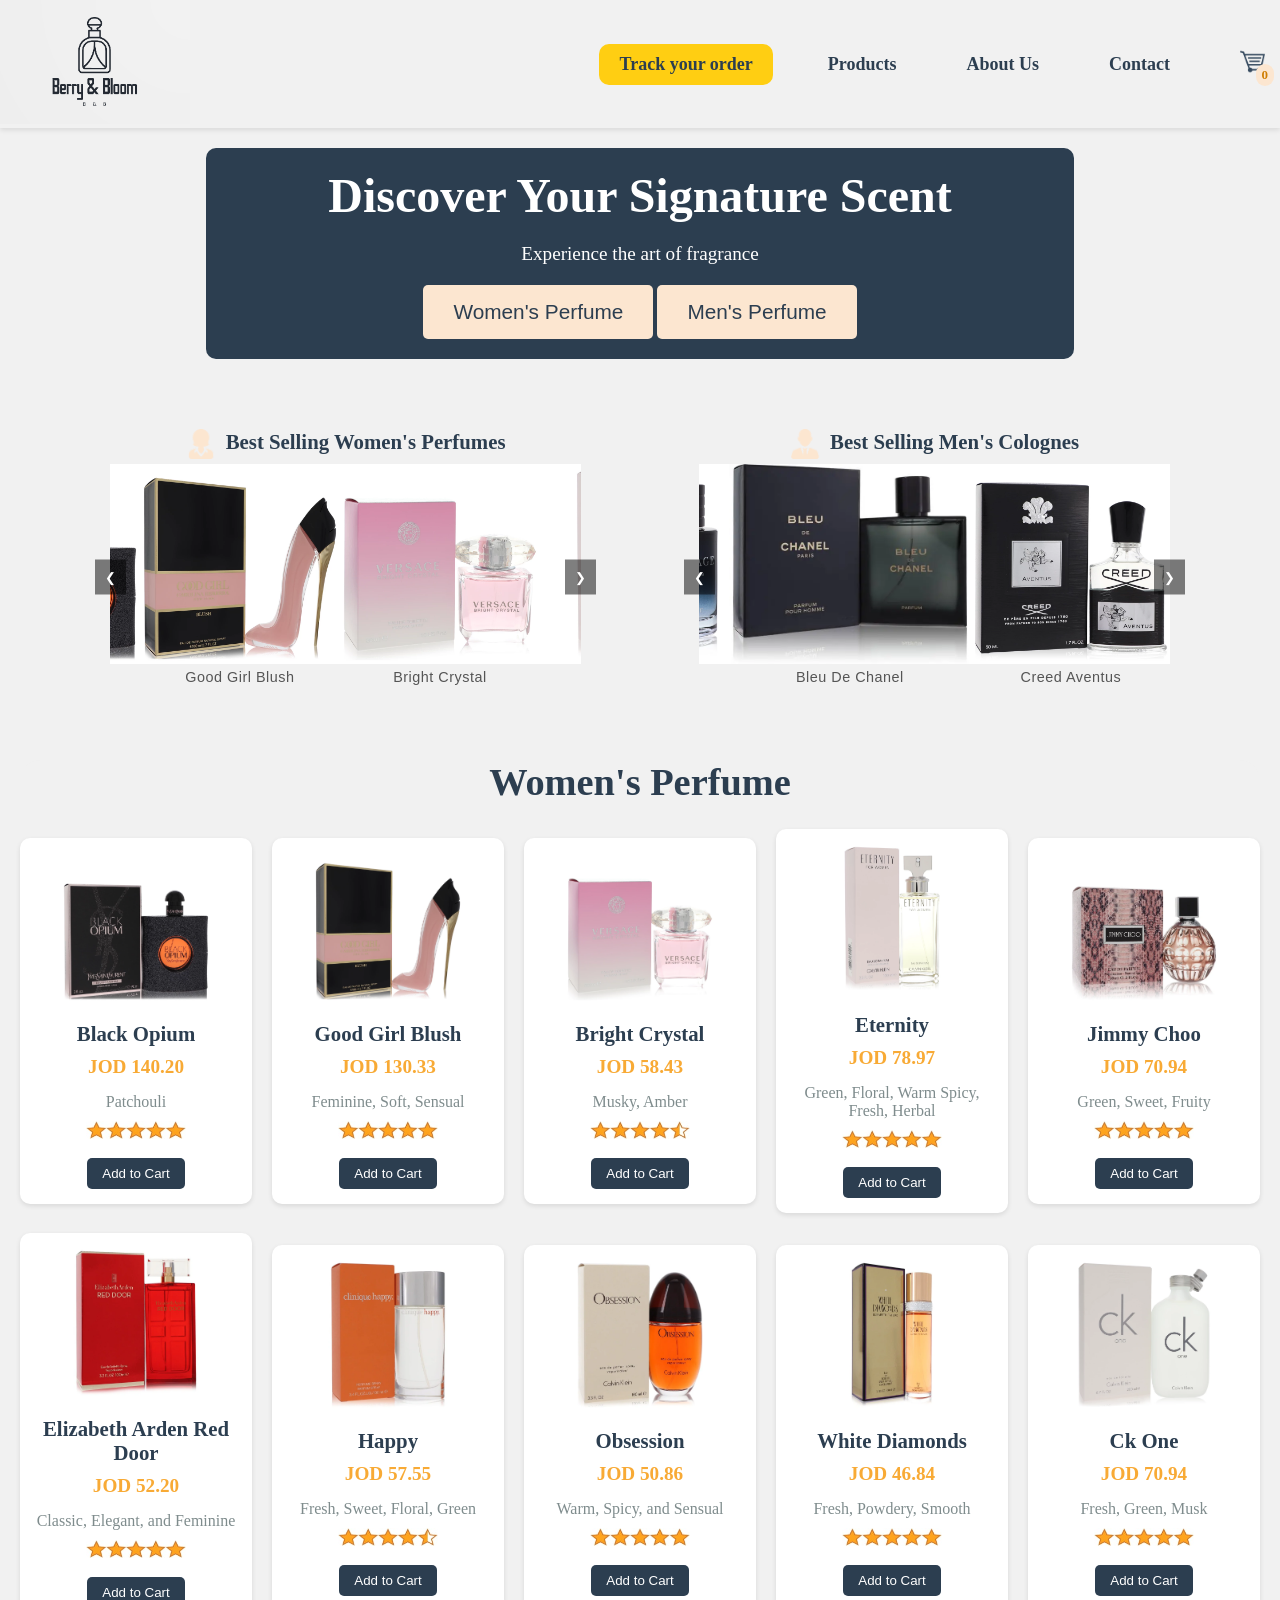
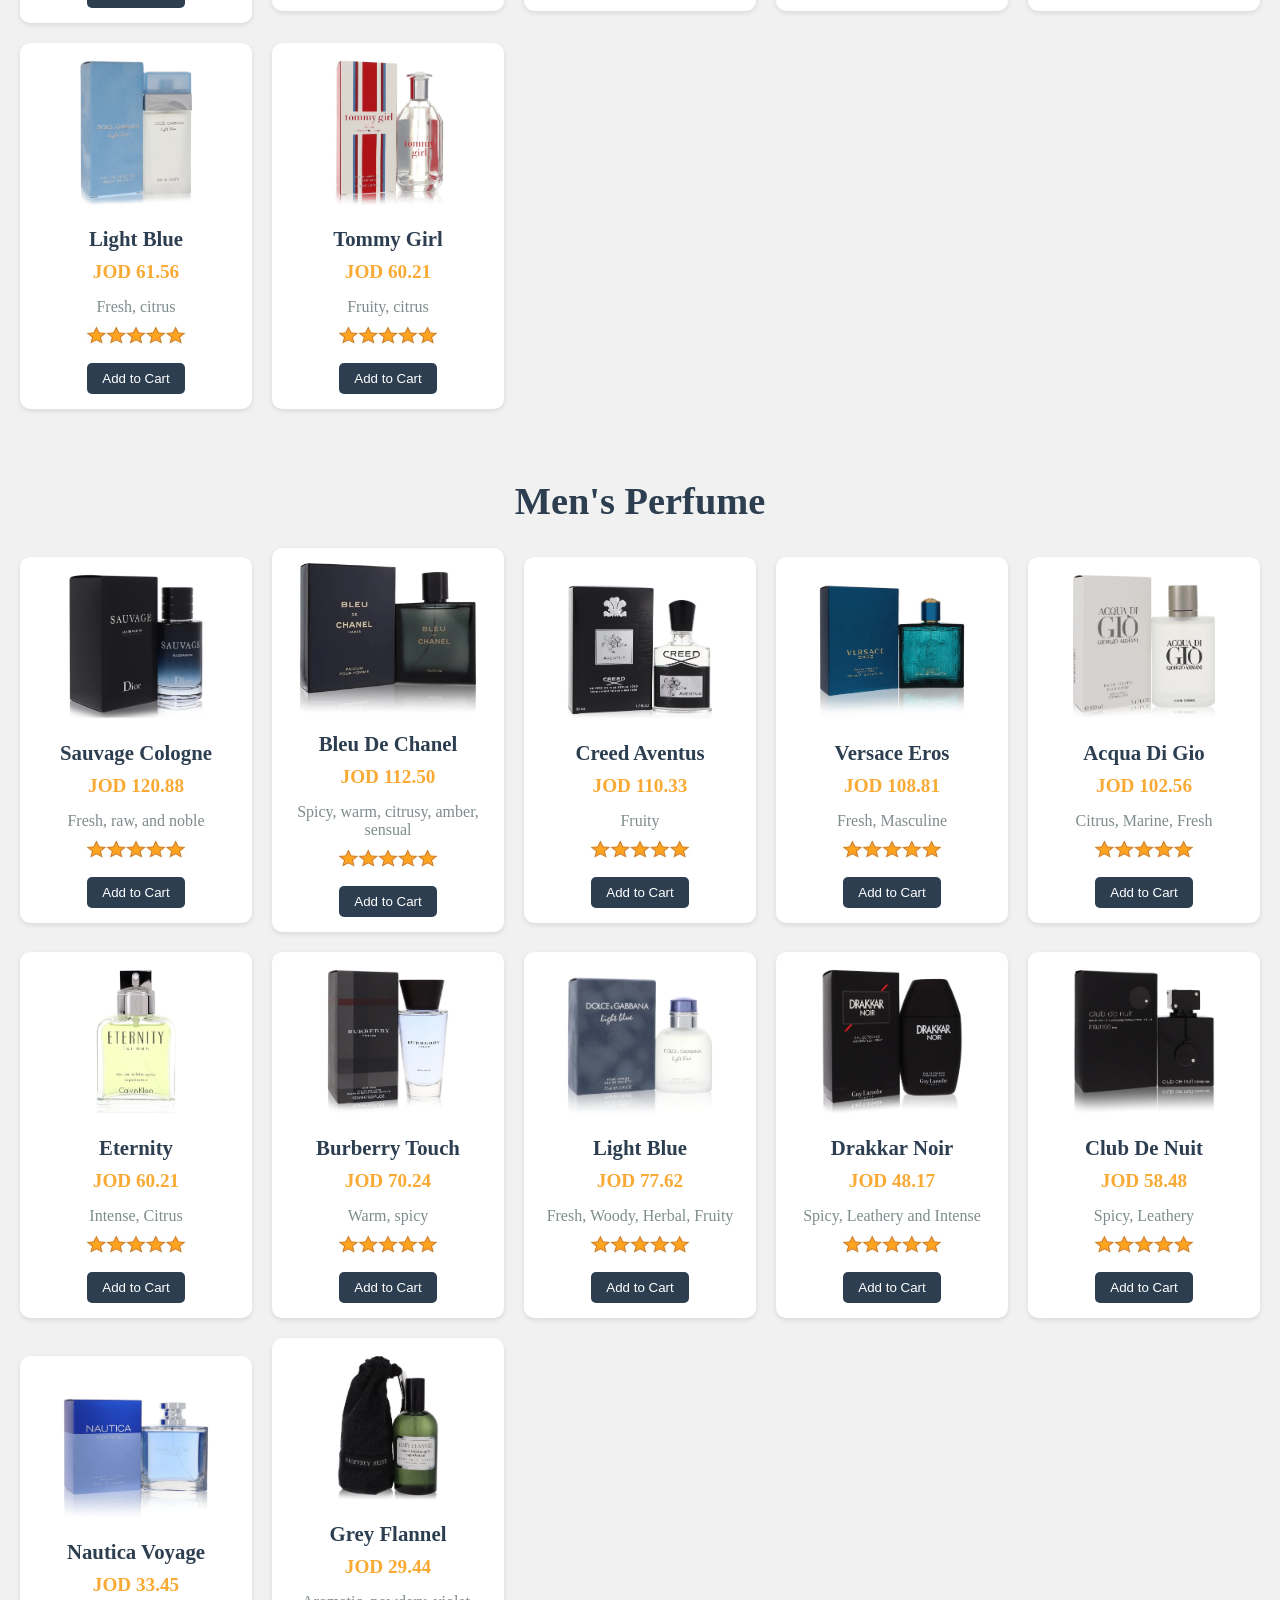
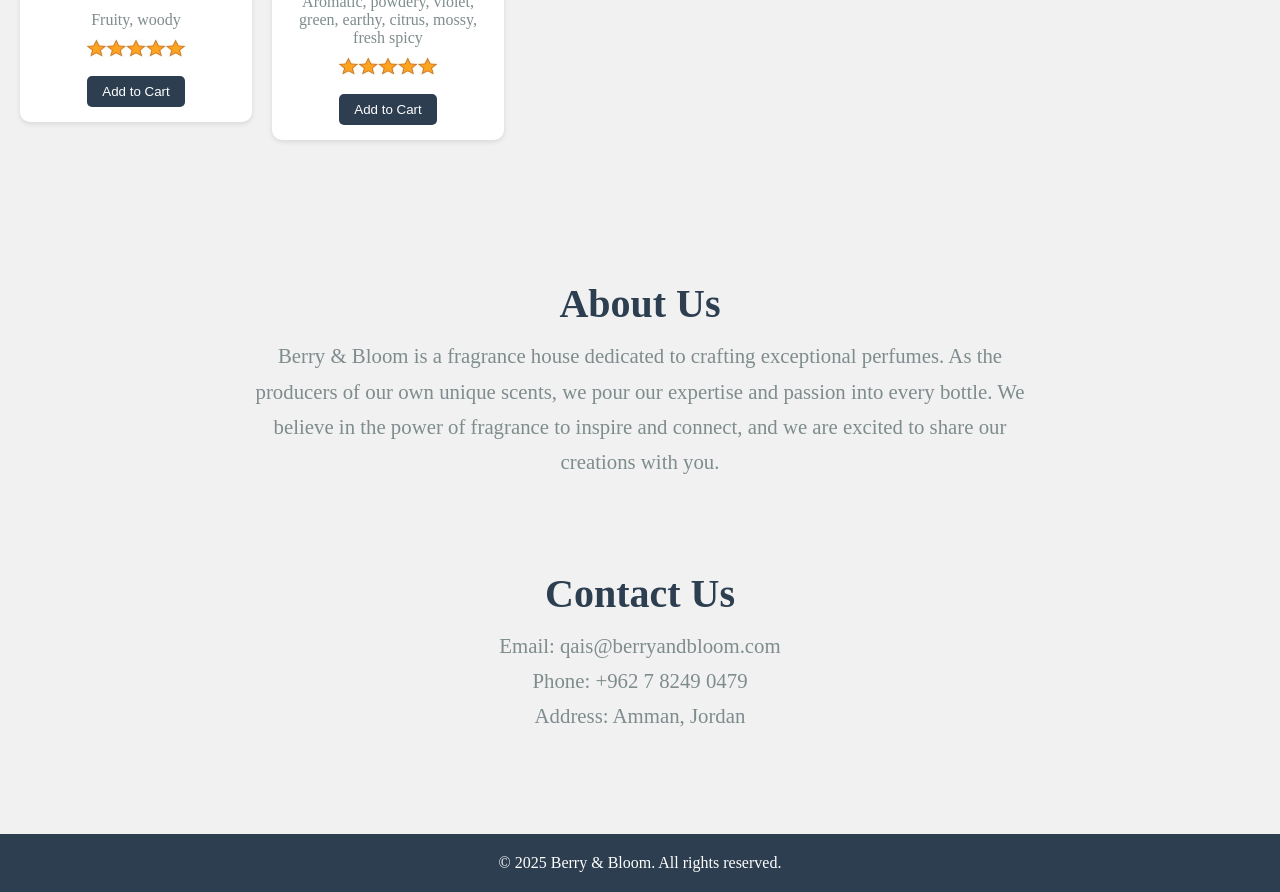
==== index.html @ 3b1eb6e8 "Add files via upload" ====
<!-- index.html  -->
<!DOCTYPE html>
<html lang="en">
  <head>
    <meta charset="UTF-8" />
    <meta name="viewport" content="width=device-width, initial-scale=1.0" />
    <title>Berry & Bloom</title>
    <link rel="stylesheet" href="style/index.css" />
    <link rel="preconnect" href="https://fonts.googleapis.com" />
    <link rel="preconnect" href="https://fonts.gstatic.com" crossorigin />
    <link
      href="https://fonts.googleapis.com/css2?family=Playfair+Display:wght@400;700&display=swap"
      rel="stylesheet"
    />
  </head>
  <body>
    <header>
      <div class="logo">
        <a href="index.html">
          <img src="img/Berry & Bloom-1.png" alt="Perfume Store Logo" />
        </a>
      </div>
      <nav class="nav-right">
        <ul>
          <li>
            <a href="track.html" class="button-like" id="button-track">
              Track your order</a
            >
          </li>

          <li class="dropdown">
            <a href="#" class="dropdown-toggle">Products</a>
            <ul class="dropdown-menu">
              <li>
                <a onclick="scrollToSection('productswomen')"
                  >Women's Perfume</a
                >
              </li>
              <li>
                <a onclick="scrollToSection('productsmen')">Men's Perfume</a>
              </li>
            </ul>
          </li>

          <li>
            <a onclick="scrollToSection('about')">About Us</a>
          </li>
          <li><a onclick="scrollToSection('contact')">Contact</a></li>
          <li>
            <a href="checkout.html"
              ><img src="./img/shopping-cart.png" class="cart-img" />
              <span id="cart-count">0</span></a
            >
          </li>
        </ul>
      </nav>
    </header>

    <main>
      <section id="banner">
        <div class="banner-content">
          <h2>Discover Your Signature Scent</h2>
          <p>Experience the art of fragrance</p>

          <div class="women-men">
            <button
              onclick="scrollToSection('productswomen')"
              class="women-men-btn"
            >
              Women's Perfume
            </button>
            <button
              onclick="scrollToSection('productsmen')"
              class="women-men-btn"
            >
              Men's Perfume
            </button>
          </div>
        </div>
      </section>

      <div class="parent-carsoul">
        <div class="carousel-item">
          <h3>
            <img
              class="icon-female"
              src="img/img icons/icon-female4.png"
              alt="Female Icon"
              style="
                width: 1.8em;
                height: 1.8em;
                margin-right: 5px;
                vertical-align: middle;
              "
            />
            Best Selling Women's Perfumes
          </h3>
          <section class="carousel-container">
            <div class="carousel-wrapper" id="womensCarousel">
              <a href="specific.html?productId=1" style="text-decoration: none">
                <div class="carousel-slide">
                  <img src="img/womensperfume/Black Opium.jpg" alt="Woman 8" />
                  <div class="carousel-caption">Black Opium</div>
                </div>
              </a>
              <a href="specific.html?productId=2" style="text-decoration: none">
                <div class="carousel-slide">
                  <img
                    src="img/womensperfume/Good Girl Blush.jpg"
                    alt="Woman 8"
                  />
                  <div class="carousel-caption">Good Girl Blush</div>
                </div>
              </a>
              <a href="specific.html?productId=3" style="text-decoration: none">
                <div class="carousel-slide">
                  <img
                    src="img/womensperfume/Bright Crystal.jpg"
                    alt="Woman 8"
                  />
                  <div class="carousel-caption">Bright Crystal</div>
                </div>
              </a>
              <a href="specific.html?productId=4" style="text-decoration: none">
                <div class="carousel-slide">
                  <img
                    src="img/womensperfume/Eternity Perfume.jpg"
                    alt="Woman 8"
                  />
                  <div class="carousel-caption">Eternity</div>
                </div>
              </a>
              <a href="specific.html?productId=5" style="text-decoration: none">
                <div class="carousel-slide">
                  <img src="img/womensperfume/Jimmy Choo.jpg" alt="Woman 8" />
                  <div class="carousel-caption">Jimmy Choo</div>
                </div>
              </a>
            </div>
            <button
              class="carousel-button prev"
              onclick="scrollWomensCarousel(-1)"
            >
              &#10094;
            </button>
            <button
              class="carousel-button next"
              onclick="scrollWomensCarousel(1)"
            >
              &#10095;
            </button>
          </section>
        </div>
        <div class="carousel-item">
          <h3>
            <img
              class="icon-male"
              src="img/img icons/icon-male4.png"
              alt="Male Icon"
              style="
                width: 1.8em;
                height: 1.8em;
                margin-right: 5px;
                vertical-align: middle;
              "
            />
            Best Selling Men's Colognes
          </h3>
          <section class="carousel-container">
            <div class="carousel-wrapper" id="mensCarousel">
              <a
                href="specific.html?productId=13"
                style="text-decoration: none"
              >
                <div class="carousel-slide">
                  <img src="img/mensperfume/Sauvage Cologne.jpg" alt="Men 1" />
                  <div class="carousel-caption">Sauvage Cologne</div>
                </div></a
              >
              <a
                href="specific.html?productId=14"
                style="text-decoration: none"
              >
                <div class="carousel-slide">
                  <img src="img/mensperfume/Bleu De Chanel.jpg" alt="Men 1" />
                  <div class="carousel-caption">Bleu De Chanel</div>
                </div></a
              >
              <a
                href="specific.html?productId=15"
                style="text-decoration: none"
              >
                <div class="carousel-slide">
                  <img src="img/mensperfume/Creed Aventus.jpg" alt="Men 1" />
                  <div class="carousel-caption">Creed Aventus</div>
                </div></a
              >
              <a
                href="specific.html?productId=16"
                style="text-decoration: none"
              >
                <div class="carousel-slide">
                  <img src="img/mensperfume/Versace Eros.jpg" alt="Men 3" />
                  <div class="carousel-caption">Versace Eros</div>
                </div>
              </a>
              <a
                href="specific.html?productId=17"
                style="text-decoration: none"
              >
                <div class="carousel-slide">
                  <img src="img/mensperfume/Acqua Di Gio.jpg" alt="Men 3" />
                  <div class="carousel-caption">Acqua Di Gio</div>
                </div>
              </a>
            </div>
            <button
              class="carousel-button prev"
              onclick="scrollMensCarousel(-1)"
            >
              &#10094;
            </button>
            <button
              class="carousel-button next"
              onclick="scrollMensCarousel(1)"
            >
              &#10095;
            </button>
          </section>
        </div>
      </div>

      <div id="productswomen">
        <h2>Women's Perfume</h2>
        <div class="product-women-list" id="product-women-list"></div>
      </div>

      <div id="productsmen">
        <h2>Men's Perfume</h2>
        <div class="product-men-list" id="product-men-list"></div>
      </div>

      <section id="about">
        <h2>About Us</h2>
        <p>
          Berry & Bloom is a fragrance house dedicated to crafting exceptional
          perfumes. As the producers of our own unique scents, we pour our
          expertise and passion into every bottle. We believe in the power of
          fragrance to inspire and connect, and we are excited to share our
          creations with you.
        </p>
      </section>

      <section id="contact">
        <h2>Contact Us</h2>
        <p>Email: qais@berryandbloom.com</p>
        <p>Phone: +962 7 8249 0479</p>
        <p>Address: Amman, Jordan</p>
      </section>
    </main>

    <div id="cart-notification" class="cart-notification">
      <img
        id="notification-image"
        src=""
        alt="Added Item"
        style="
          width: 50px;
          height: 50px;
          vertical-align: middle;
          margin-right: 10px;
        "
      />
      Item added to your cart! <a href="checkout.html">View Cart</a>
    </div>

    <footer>
      <p>&copy; 2025 Berry & Bloom. All rights reserved.</p>
      <script src="script/index.js"></script>
      <script src="script/carousel.js"></script>
      <script src="script/products.js"></script>
      <script src="script/specific.js"></script>
    </footer>
  </body>
</html>
---- style/index.css ----
* {
  box-sizing: border-box;

  /* Spacing  */
  padding: 0;
  margin: 0;
}

html {
  scroll-behavior: smooth;
}

body {
  font-family: "Gotham", serif;
  color: #2c3e50;
  overflow-x: hidden;
}

header {
  width: 100%;
  background-color: #f1f1f1;

  display: flex;
  align-items: center;
  justify-content: space-between;

  box-shadow: 0 2px 5px rgba(0, 0, 0, 0.1);
  position: sticky;
  top: 0;
  z-index: 10;
}

/* Header */
.logo img {
  width: 190px;
  height: auto;
}
.nav-right ul {
  list-style: none;
  display: flex;
  align-items: center;

  /* Spacing  */
  gap: 40px;
}
.nav-right ul li a {
  color: #34495e;
  font-size: 18px;
  font-weight: bold;
  transition: color 0.3s ease;
  cursor: pointer;

  display: block;
  text-decoration: none;
  color: inherit;
  position: relative;
  display: inline-block;

  /* Spacing  */
  padding: 8px 15px;
}
.nav-right ul li a:hover {
  color: #ddb690;
}
#button-track {
  text-decoration: none;
  background-color: #ffce12;
  color: #2c3e50;
  border: none;
  border-radius: 10px;
  cursor: pointer;

  /* Spacing  */
  padding: 10px 20px;
}
#button-track:hover {
  background-color: #e2b913;
}
.cart-img {
  height: 25px;
  width: auto;
}
#cart-count {
  font-size: 13px;
  position: absolute;
  top: 23px;
  right: 6px;
  border-radius: 30px;
  background-color: #fce6d0;
  color: #cf7e03;

  /* Spacing  */
  padding: 3px 6px;
}
/* Style for "Products" the dropdown container */
.nav-right ul li.dropdown .dropdown-menu {
  display: none !important;
  position: absolute;
  top: 100%;
  left: 0;
  background-color: #f1f1f1 !important;
  border: 1px solid #ccc;
  box-shadow: 0px 8px 16px 0px rgba(0, 0, 0, 0.2);
  z-index: 1;
  list-style: none;
}
.nav-right ul li.dropdown:hover .dropdown-menu {
  display: block !important;
}
.dropdown {
  position: relative;
}
.dropdown-toggle {
  text-decoration: none;
  color: inherit;
  cursor: pointer;
}
.dropdown-menu {
  display: none; /* This line is crucial - ensures it's hidden by default */
  position: absolute;
  top: 100%;
  left: 0;

  border: 1px solid #ccc;
  box-shadow: 0px 8px 16px 0px rgba(0, 0, 0, 0.2);
  z-index: 1;
  list-style: none;
}
.dropdown:hover .dropdown-menu {
  display: block; /* This shows the dropdown on hover */
}
.dropdown-menu li a {
  display: block;
  text-decoration: none;
  color: #333;
  font-family: "Gotham", sans-serif;
  font-size: 15px !important;
}

main {
  display: flex;
  flex-direction: column;
  align-items: center;
  background-color: #f1f1f1;

  /* Spacing  */
  padding: 20px 20px;
}

#banner {
  background-size: cover;
  background-position: center;
  height: auto;
  text-align: center;
  color: white;
  width: 70%;

  /* Spacing  */
  /* margin-top: 20px; */
  margin-bottom: 70px;
}

#banner .banner-content {
  background-color: #2c3e50;
  border-radius: 10px;
  width: 100%;

  /* Spacing  */
  padding: 20px;
}

#banner h2 {
  font-size: 3em;

  /* Spacing  */
  margin-bottom: 20px;
}

#banner p {
  font-size: 1.2em;

  /* Spacing  */
  margin-bottom: 20px;
}

.women-men-btn {
  background-color: #fce6d0;
  color: white;
  color: #2c3e50;
  border: none;
  border-radius: 5px;
  font-size: 1.3em;
  cursor: pointer;
  transition: background-color 0.3s ease;

  /* Spacing  */
  padding: 15px 30px;
}

.women-men-btn:hover {
  background-color: #ddb690;
}

/* ........Carsoul Section ........ */

.parent-carsoul {
  display: flex;
  justify-content: space-around;
  width: 95%;
  position: relative;

  /* Spacing  */
  margin-bottom: 70px;
}

.icon-female,
.icon-male {
  max-height: 30px;
  max-width: 30px;
}

.carousel-item {
  width: 40%;
  text-align: center;
  position: relative;
}

.carousel-container {
  position: relative;
  width: 100%;
}

.carousel-wrapper {
  display: flex;
  transition: transform 0.3s ease;
  overflow-x: auto;
  -ms-overflow-style: none;
  scrollbar-width: none;
}

.carousel-wrapper::-webkit-scrollbar {
  display: none;
}

.carousel-slide {
  flex: 0 0 auto;
  text-align: center;
  transition: transform 0.3s ease;
}

.carousel-slide:hover {
  transform: translateY(-10px);
}

.carousel-slide img {
  display: block;

  /* Spacing  */
  max-height: 200px;
}

.carousel-caption {
  font-family: "Your Preferred Font", sans-serif;
  font-size: 0.9rem;
  font-weight: 500;
  color: #555;
  text-align: center;
  text-transform: capitalize;

  /* Spacing  */
  padding: 5px 0;
  letter-spacing: 0.5px;
}

.carousel-button {
  position: absolute;
  top: 50%;
  transform: translateY(-50%);
  background: rgba(0, 0, 0, 0.5);
  color: white;
  border: none;
  cursor: pointer;

  /* Spacing  */
  padding: 10px;
}

.carousel-button.prev {
  left: -15px;
}

.carousel-button.next {
  right: -15px;
}

.carousel-item h3 {
  font-size: 1.3rem;
  color: #2c3e50;
  text-align: center;

  /* Spacing  */
  margin-bottom: 5px;
}

/* productswomen & productsmen Sections  */
#productswomen,
#productsmen {
  text-align: center;
  border-radius: 20px;
  background-color: #f1f1f1;
  width: 100%;

  /* Spacing  */
  margin-bottom: 70px;
}

#productswomen h2,
#productsmen h2 {
  font-size: 2.4em;
  color: #2c3e50;

  /* Spacing  */
  margin-bottom: 25px;
}

.product-women-list,
.product-men-list {
  display: grid;
  grid-template-columns: repeat(6, 1fr);
  align-items: center;
  justify-content: center;

  /* Spacing  */
  gap: 20px;
}

.product-men-list {
  /* Spacing  */
  margin-bottom: 60px;
}

/* Classes that are not in the html */
.product-item {
  display: flex; /* Enable flexbox for centering the button */
  flex-direction: column; /* Stack the elements vertically */
  align-items: center; /* Center items horizontally along the cross-axis */
  text-align: center; /* Center the text content within other elements */

  background-color: #fff;
  border-radius: 10px;
  box-shadow: 0 2px 5px rgba(0, 0, 0, 0.1);
  text-align: center;
  transition: transform 0.3s ease;

  /* Spacing  */
  padding: 15px 10px;
}

.product-item:hover {
  transform: translateY(-10px);
}

.product-item img {
  object-fit: fill;
  border-radius: 5px;

  /* Spacing  */
  max-height: 150px;
  margin-bottom: 15px;
}

.product-item h3 {
  font-size: 1.3em;
  color: #2c3e50;

  /* Spacing  */
  margin-bottom: 10px;
}

.product-item .price {
  font-size: 1.2em;
  font-weight: bold;
  color: #f8aa35;

  /* Spacing  */
  margin-bottom: 15px;
}

.product-item .description {
  font-size: 1em;
  color: #7f8c8d;

  /* Spacing  */
  margin-bottom: 10px;
}

/* Add to cart  */
.add-to-cart {
  position: relative; /* For positioning the icon */
  overflow: hidden; /* To potentially hide the icon initially */
  padding: 8px 15px; /* Adjust padding as needed */
  background-color: #2c3e50; /* Initial background color */
  color: white;
  border: none;
  cursor: pointer;
  border-radius: 5px;
  transition: background-color 0.3s ease;
  display: flex; /* To align text and icon */
  align-items: center; /* Vertically align text and icon */
  justify-content: center; /* Initially center the text */
  width: fit-content; /* Make the button only as wide as its content */
}

.add-to-cart:hover {
  background-color: #e4d5b7;
  color: #2c3e50;
  font-weight: 600;
}

.add-to-cart span {
  display: inline-block;
  opacity: 1; /* Initially show the text */
  transition: opacity 0.2s ease;
}

.add-to-cart .cart-icon-svg {
  width: 1em; /* Adjust icon size */
  height: 1em; /* Adjust icon size */
  fill: #2c3e50;
  opacity: 0; /* Initially hide the icon */
  position: absolute;
  top: 50%;
  left: 50%;
  transform: translate(-50%, -50%); /* Center the icon */
  transition: opacity 0.2s ease; /* Smooth opacity transition */
}

.add-to-cart.clicked {
  background-color: #e4d5b7;
}

.add-to-cart.clicked span {
  opacity: 0; /* Hide text when clicked */
}

.add-to-cart.clicked .cart-icon-svg {
  opacity: 1; /* Show icon when clicked */
}

.product-rating img {
  height: 18px;
  width: 100px;
  /* cursor: pointer; */
}

/* "About Us" and "Contact Us" sections */
#about,
#contact {
  text-align: center;
  color: #7f8c8d;
  line-height: 1.7;
  max-width: 800px;

  /* Spacing  */
  margin-bottom: 80px;
}

#about h2,
#contact h2 {
  font-size: 2.5em;
  color: #2c3e50;
}

#about p,
#contact p {
  font-size: 1.3em;
}

footer {
  background-color: #2c3e50;
  color: white;
  text-align: center;

  /* Spacing  */
  padding: 20px;
  /* margin-top: 50px; */
}

.cart-notification {
  position: fixed;
  top: 120px;
  right: 20px;
  background-color: #2c3e50;
  color: #fce6d0;
  border-radius: 5px;
  opacity: 0;
  transition: opacity 0.5s ease-in-out, transform 0.5s ease-in-out;
  transform: translateY(-20px);
  z-index: 1000;

  /* Spacing  */
  padding: 15px 20px;
}

.cart-notification.show {
  opacity: 1;
  transform: translateY(0);
}

.cart-notification a {
  color: #ddb690;
  text-decoration: underline;
}

#cart-notification img#notification-image {
  width: 40px;
  height: 40px;
  vertical-align: middle;
  border-radius: 5px;

  /* Spacing  */
  margin-right: 10px;
}

.hidden {
  display: none;
}

.no-scroll {
  overflow: hidden;
}

/* @media  1200px for Larger laptops and smaller desktop monitors.     */
/* @media 992px for Tablets in landscape orientation and smaller laptops or notebooks */
/* @media 768px for Larger smartphones in landscape orientation and smaller tablets */
/* @media 520px mobile devices (smartphones) in portrait orientation */

@media (max-width: 1400px) {
  .product-women-list,
  .product-men-list {
    display: grid;
    grid-template-columns: repeat(5, 1fr);
  }
}

@media (max-width: 1200px) {
  .product-women-list,
  .product-men-list {
    display: grid;
    grid-template-columns: repeat(4, 1fr);
  }
}

@media (max-width: 895px) {
  /* Header */
  .logo img {
    width: 160px;
  }
  .nav-right ul li a {
    font-size: 16px;
  }
  #button-track {
    padding: 9px 18px;
  }
  .cart-img {
    height: 20px;
  }
  #cart-count {
    font-size: 11px;
    top: 18px;
    right: 8px;
    padding: 2px 4px;
  }
  .dropdown-menu li a {
    font-size: 13px !important;
  }

  #banner h2 {
    font-size: 2.6em;

    /* Spacing  */
    margin-bottom: 18px;
  }

  #banner p {
    font-size: 1.1em;

    /* Spacing  */
    margin-bottom: 18px;
  }

  .women-men-btn {
    font-size: 1.1em;
    padding: 12px 25px;
  }

  /* ........Carsoul Section ........ */
  .parent-carsoul {
    display: flex;
    flex-direction: column;
    align-items: center;
    justify-content: center;

    /* Spacing  */
    margin-bottom: 0px;
  }

  .carousel-item {
    width: 80%;
  }

  .carousel-container {
    margin-bottom: 50px;
  }

  .carousel-slide img {
    max-height: 180px;
  }

  .carousel-caption {
    font-size: 0.8rem;
  }

  .carousel-button {
    /* Spacing  */
    padding: 8px;
  }

  .carousel-item h3 {
    font-size: 1.3rem;
  }

  /* Women's Perfume & Men's Perfume Section  */
  #productswomen {
    /* Spacing  */
    margin-bottom: 70px;
  }

  #productswomen h2,
  #productsmen h2 {
    font-size: 2em;

    /* Spacing  */
    margin-bottom: 20px;
  }

  .product-women-list,
  .product-men-list {
    display: grid;
    grid-template-columns: repeat(3, 1fr);
    align-items: center;
    justify-content: center;
    gap: 20px;
  }

  .product-men-list {
    /* Spacing  */
    margin-bottom: 40px;
  }

  /* Classes that are not in the html */
  .product-item img {
    /* Spacing  */
    max-height: 160px;
    margin-bottom: 15px;
  }

  .product-item h3 {
    font-size: 1.3em;

    /* Spacing  */
    margin-bottom: 10px;
  }

  .product-item .price {
    font-size: 1.1em;

    /* Spacing  */
    margin-bottom: 15px;
  }

  .product-item .description {
    font-size: 1em;

    /* Spacing  */
    margin-bottom: 15px;
  }

  .add-to-cart {
    padding: 7px 14px; /* Adjust padding as needed */
  }

  /* .add-to-cart {
    border-radius: 20px;
    font-size: 0.8em;
    padding: 8px 16px;
  } */

  /* "About Us" and "Contact Us" sections */
  #about,
  #contact {
    /* Spacing  */
    margin-bottom: 40px;
  }

  #about h2,
  #contact h2 {
    font-size: 2.3em;
  }

  #about p,
  #contact p {
    font-size: 1.2em;
  }

  /* Add to cart notification  */
  .cart-notification {
    top: 110px;
    right: 20px;

    /* Spacing  */
    padding: 13px 17px;
  }

  #cart-notification img#notification-image {
    width: 35px;
    height: 35px;
  }
}

/* @media (max-width: 645px) {} */

/* @media 790px  */
@media (max-width: 790px) {
  header {
    display: flex;
    flex-direction: column;
    align-items: center;
    justify-content: space-between;
  }

  .logo img {
    width: 130px;
  }

  .nav-right ul {
    gap: 30px;
  }

  .nav-right ul li a {
    font-size: 16px;

    /* Spacing  */
    padding: 8px 15px;
  }

  #button-track {
    padding: 8px 16px;
  }

  .cart-img {
    height: 20px;
  }

  #cart-count {
    font-size: 11px;
    top: 18px;
    right: 8px;

    /* Spacing  */
    padding: 1px 4px;
  }

  #banner h2 {
    font-size: 2.3em;
  }

  #banner p {
    font-size: 1.1em;
  }

  #banner button {
    padding: 10px 20px;
    font-size: 1em;
  }

  #productswomen h2,
  #productsmen h2 {
    font-size: 1.8em;
  }

  .product-women-list,
  .product-men-list {
    display: grid;
    grid-template-columns: repeat(2, 1fr);
    gap: 15px;
  }

  /* Classes that are not in the html */
  .product-item img {
    /* Spacing  */
    margin-bottom: 10px;
  }

  .product-item h3 {
    font-size: 1.2em;

    /* Spacing  */
    margin-bottom: 10px;
  }

  .product-item .price {
    font-size: 1em;

    /* Spacing  */
    margin-bottom: 15px;
  }

  .product-item .description {
    font-size: 0.9em;

    /* Spacing  */
    margin-bottom: 5px;
  }

  .add-to-cart {
    font-size: 0.7em;
  }

  /* "About Us" and "Contact Us" sections */
  #about,
  #contact {
    /* Spacing  */
    margin-bottom: 40px;
  }

  #about h2,
  #contact h2 {
    font-size: 2em;
  }

  #about p,
  #contact p {
    font-size: 1.1em;
  }

  /* Add to cart notification  */
  .cart-notification {
    top: 140px;
    right: 20px;
    padding: 13px 17px;
  }

  #cart-notification img#notification-image {
    width: 30px;
    height: 30px;
    margin-right: 10px;
  }
}

@media (max-width: 610px) {
  .nav-right ul {
    list-style: none;
    display: flex;
    flex-direction: column;
    align-items: center;

    /* Spacing  */
    gap: 5px;
  }

  .nav-right ul li a {
    font-size: 14px;

    /* Spacing  */
    padding: 8px 15px;
  }

  /* ..........  */
  #button-track {
    padding: 5px 10px;
  }

  #banner {
    margin-bottom: 50px;
  }

  #banner h2 {
    font-size: 2.1em;
  }

  #banner p {
    font-size: 1em;
  }

  #banner button {
    padding: 6px 12px;
    font-size: 0.8em;
  }

  #productswomen h2,
  #productsmen h2 {
    font-size: 1.7em;
  }

  .product-item h3 {
    font-size: 1.1em;
  }

  .product-item .description {
    font-size: 0.8em;

    /* Spacing  */
    margin-bottom: 5px;
  }

  /* "About Us" and "Contact Us" sections */
  #about,
  #contact {
    /* Spacing  */
    margin-bottom: 30px;
  }

  #about h2,
  #contact h2 {
    font-size: 1.9em;
  }

  #about p,
  #contact p {
    font-size: 1em;
  }

  /* Add to cart notification  */
  .cart-notification {
    top: 280px;
    padding: 12px 15px;
  }

  #cart-notification img#notification-image {
    width: 25px;
    height: 25px;
  }
}

@media (max-width: 457px) {
  .women-men {
    display: flex;
    flex-direction: column;
    gap: 5px;
  }

  .women-men-btn {
    padding: 10px 20px;
    font-size: 1.3em;
  }
}

@media (max-width: 420px) {
  #banner h2 {
    font-size: 1.9em;
  }

  #banner p {
    font-size: 0.9em;
  }
}

@media (max-width: 387px) {
  #banner h2 {
    font-size: 1.6em;
  }

  #banner p {
    font-size: 0.8em;
  }

  .icon-female,
  .icon-male {
    max-height: 25px;
    max-width: 25px;
  }

  .carousel-item h3 {
    font-size: 1em;
  }
}
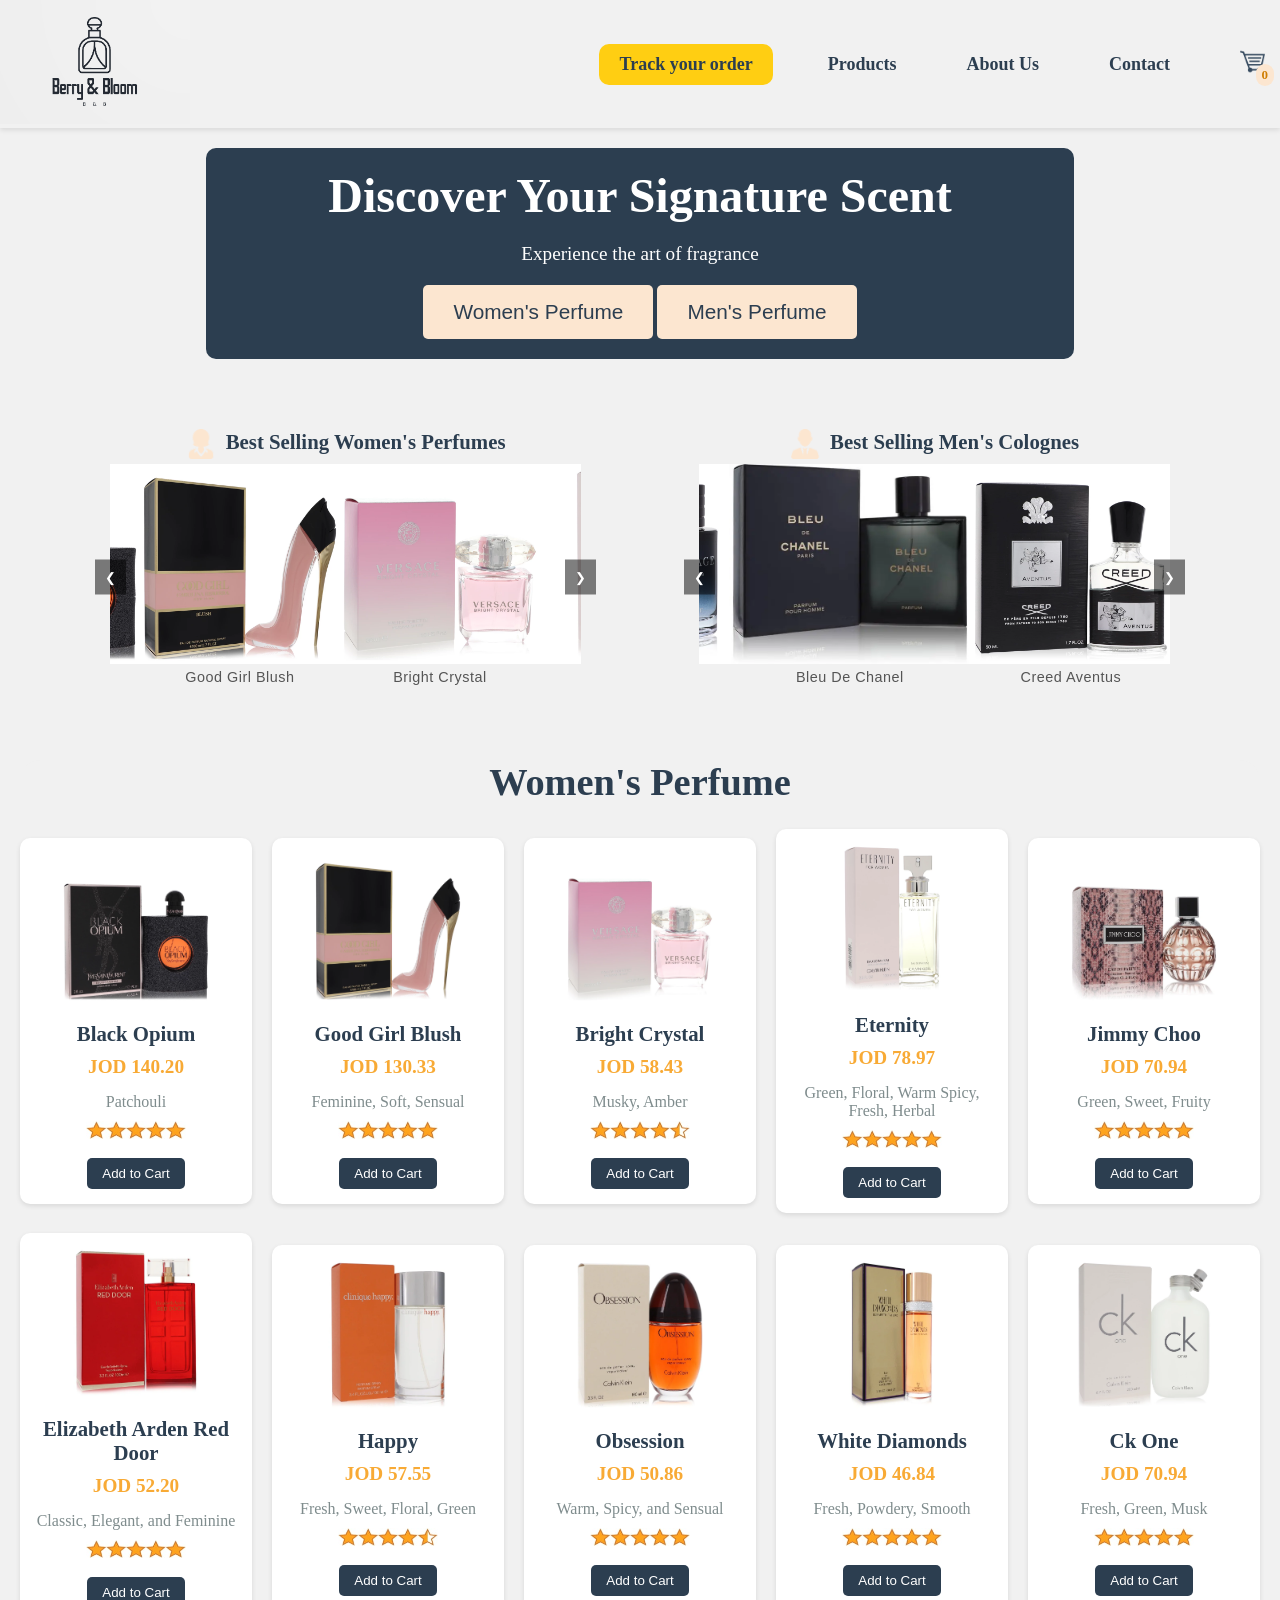
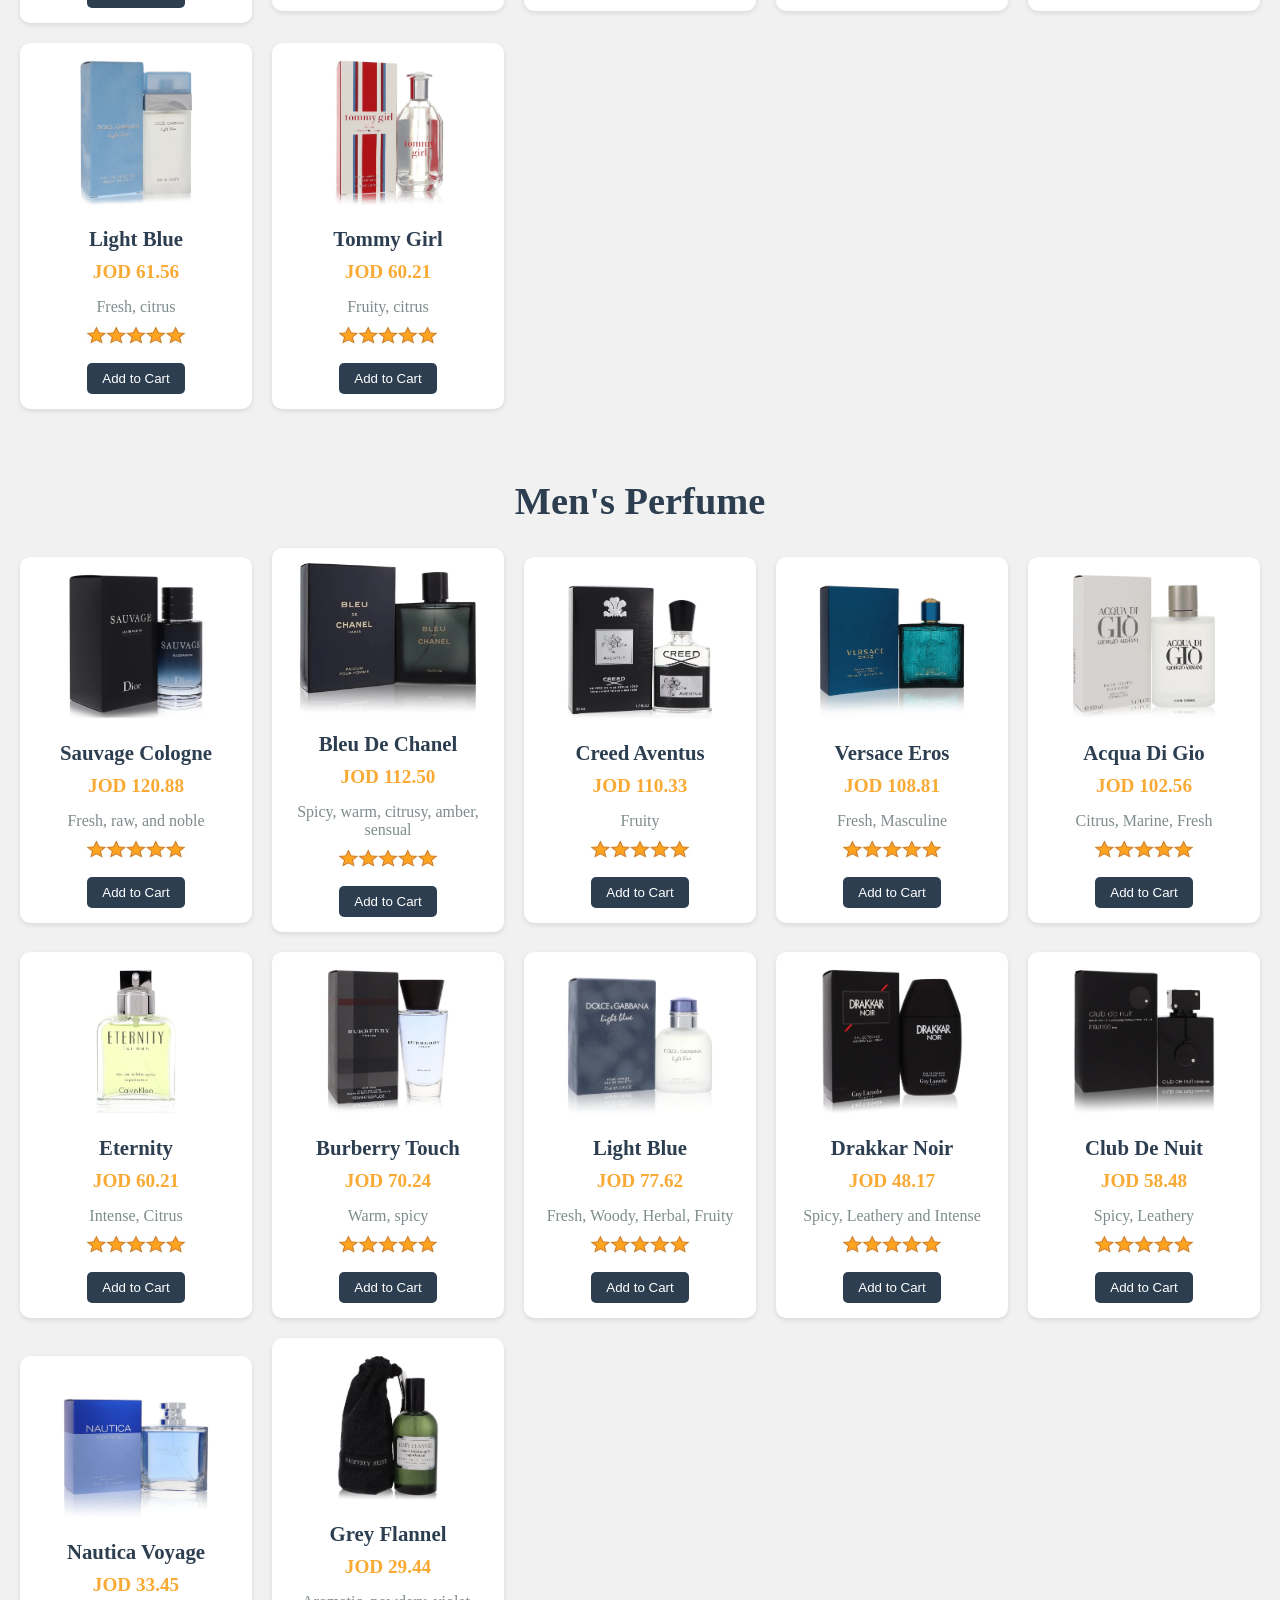
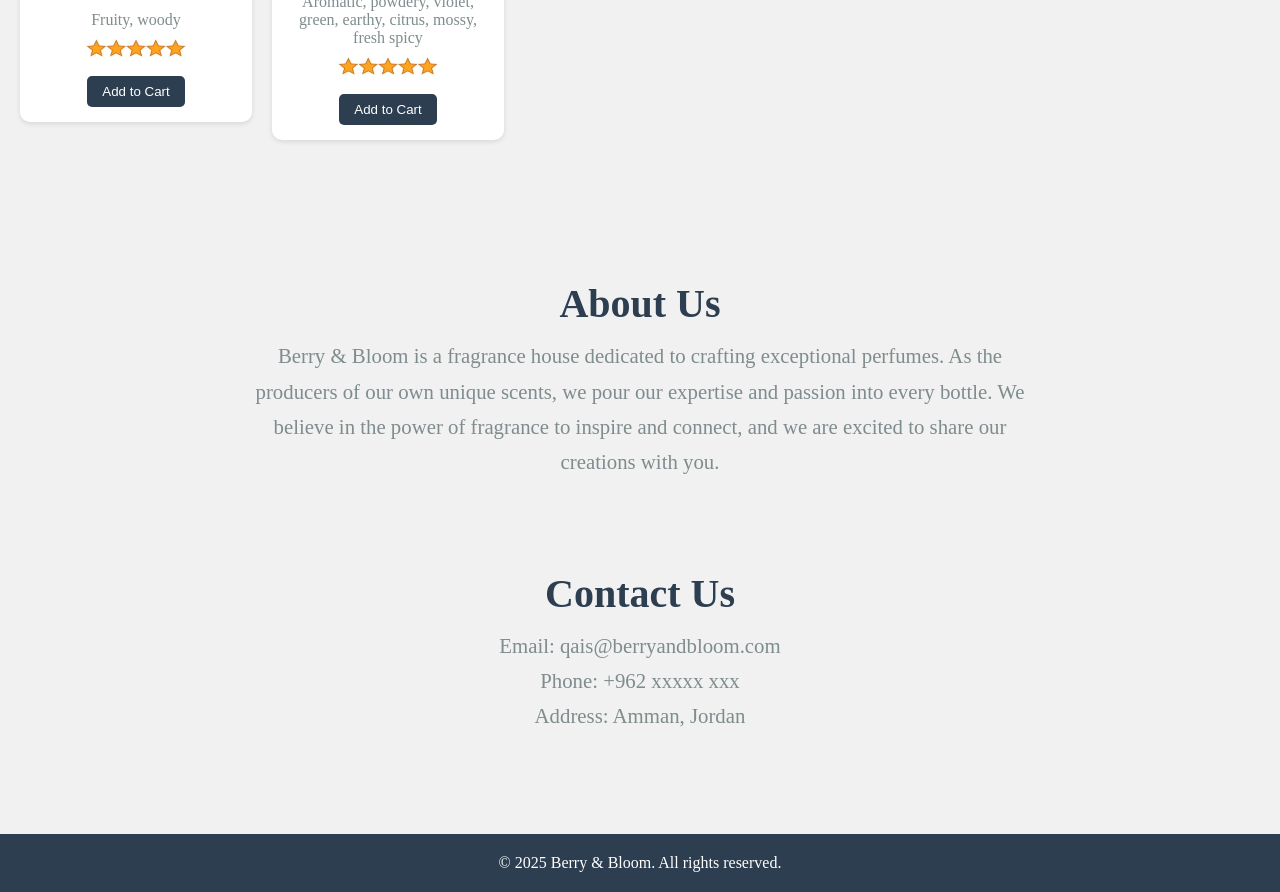
==== commit c992a706: "Update website" ====
--- a/index.html
+++ b/index.html
@@ -254,7 +254,7 @@
       <section id="contact">
         <h2>Contact Us</h2>
         <p>Email: qais@berryandbloom.com</p>
-        <p>Phone: +962 7 8249 0479</p>
+        <p>Phone: +962 xxxxx xxx</p>
         <p>Address: Amman, Jordan</p>
       </section>
     </main>
